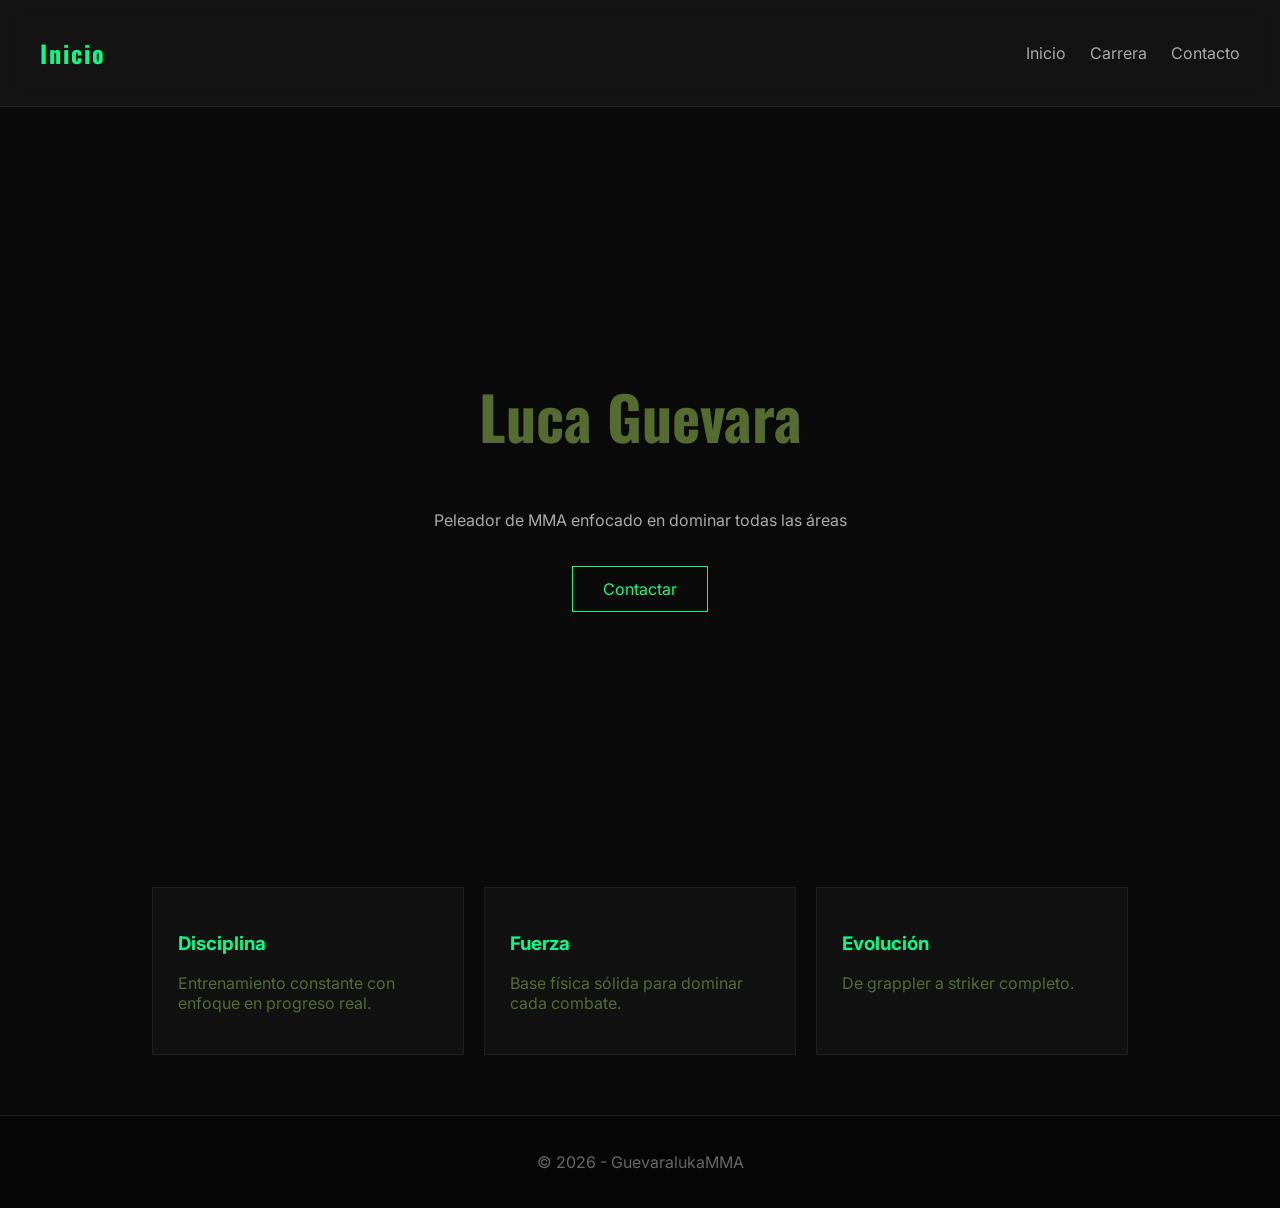
==== index.html @ 4d2bb939 "Add files via upload" ====
<!DOCTYPE html>
<html lang="es">
<head>
    <meta charset="UTF-8">
    <title>Luca "huevo" Guevara</title>
    <link rel="stylesheet" href="style.css">
    <link href="https://fonts.googleapis.com/css2?family=Oswald:wght@400;600&family=Inter:wght@300;400;600&display=swap" rel="stylesheet">
</head>
<body>

<header>
    <nav>
        <h2 class="logo">Inicio</h2>
        <div>
            <a href="index.html">Inicio</a>
            <a href="peleador.html">Carrera</a>
            <a href="contacto.html">Contacto</a>
        </div>
    </nav>
</header>

<section class="hero">
    <div class="hero-text">
        <h1>Luca Guevara</h1>
        <p>Peleador de MMA enfocado en dominar todas las áreas</p>
        <a href="contacto.html" class="btn">Contactar</a>
    </div>
</section>

<section class="cards">
    <div class="card">
        <h3>Disciplina</h3>
        <p>Entrenamiento constante con enfoque en progreso real.</p>
    </div>
    <div class="card">
        <h3>Fuerza</h3>
        <p>Base física sólida para dominar cada combate.</p>
    </div>
    <div class="card">
        <h3>Evolución</h3>
        <p>De grappler a striker completo.</p>
    </div>
</section>

<footer>
    <p>© 2026 - GuevaralukaMMA</p>
</footer>

</body>
</html>
---- style.css ----
body {
    margin: 0;
    font-family: 'Inter', sans-serif;
    background-color: #0a0a0a;
    color: darkolivegreen;
}
.container h1 {
    text-align: center;
    font-family: 'Oswald', sans-serif;
    font-size: 48px;
    letter-spacing: 2px;
    margin-bottom: 30px;
    position: relative;
}

.container h1::after {
    content: "";
    display: block;
    width: 60px;
    height: 3px;
    background: #00ff88;
    margin: 10px auto 0;
}
/* NAV */
nav {
    display: flex;
    justify-content: space-between;
    align-items: center;
    padding: 15px 40px;
    background: rgba(20, 20, 20, 0.9);
    backdrop-filter: blur(10px);
    border-bottom: 1px solid #1f1f1f;
}

nav a {
    margin-left: 20px;
    text-decoration: none;
    color: #aaa;
    transition: 0.3s;
}

nav a:hover {
    color: #00ff88;
}

.logo {
    font-family: 'Oswald', sans-serif;
    letter-spacing: 2px;
    color: #00ff88;
}

/* HERO */
.hero {
    height: 80vh;
    display: flex;
    align-items: center;
    justify-content: center;
    background: linear-gradient(to bottom, transparent, #0a0a0a),
                url("https://via.placeholder.com/900") center/cover;
}

.hero-text {
    text-align: center;
}

.hero h1 {
    font-size: 60px;
    font-family: 'Oswald', sans-serif;
}

.hero p {
    color: #aaa;
}

.btn {
    display: inline-block;
    margin-top: 20px;
    padding: 12px 30px;
    border: 1px solid #00ff88;
    color: #00ff88;
    text-decoration: none;
    transition: 0.3s;
}

.btn:hover {
    background-color: #00ff88;
    color: black;
}

/* CARDS */
.cards {
    display: flex;
    justify-content: center;
    gap: 20px;
    padding: 60px 20px;
}

.card {
    background: #111;
    padding: 25px;
    width: 260px;
    border: 1px solid #1f1f1f;
    transition: 0.3s;
}

.card:hover {
    transform: translateY(-5px);
    border-color: #00ff88;
}

.card h3 {
    color: #00ff88;
}

/* STATS */
.stats {
    display: flex;
    justify-content: center;
    gap: 40px;
    margin: 50px 0;
}

.stats div {
    text-align: center;
}

.stats h2 {
    font-size: 42px;
    color: #00ff88;
}

/* INFO */
.info-box {
    background: #111;
    padding: 25px;
    margin: 20px auto;
    max-width: 600px;
    border-left: 3px solid #00ff88;
}

/* CONTACTO */
.contact-box {
    text-align: center;
    margin-bottom: 20px;
    color: #aaa;
}

.form {
    display: flex;
    flex-direction: column;
    max-width: 400px;
    margin: auto;
}

.form input,
.form textarea {
    margin-bottom: 12px;
    padding: 12px;
    background: #111;
    border: 1px solid #222;
    color: white;
}

.form input:focus,
.form textarea:focus {
    outline: none;
    border-color: #00ff88;
}

button {
    background: transparent;
    color: darkolivegreen;
    border: 1px solid darkolivegreen;
    padding: 12px;
    cursor: pointer;
    transition: 0.3s;
}

button:hover {
    background: darkolivegreen;
    color: black;
}

/* FOOTER */
footer {
    text-align: center;
    padding: 20px;
    background: #050505;
    color: #666;
    border-top: 1px solid #1f1f1f;
}
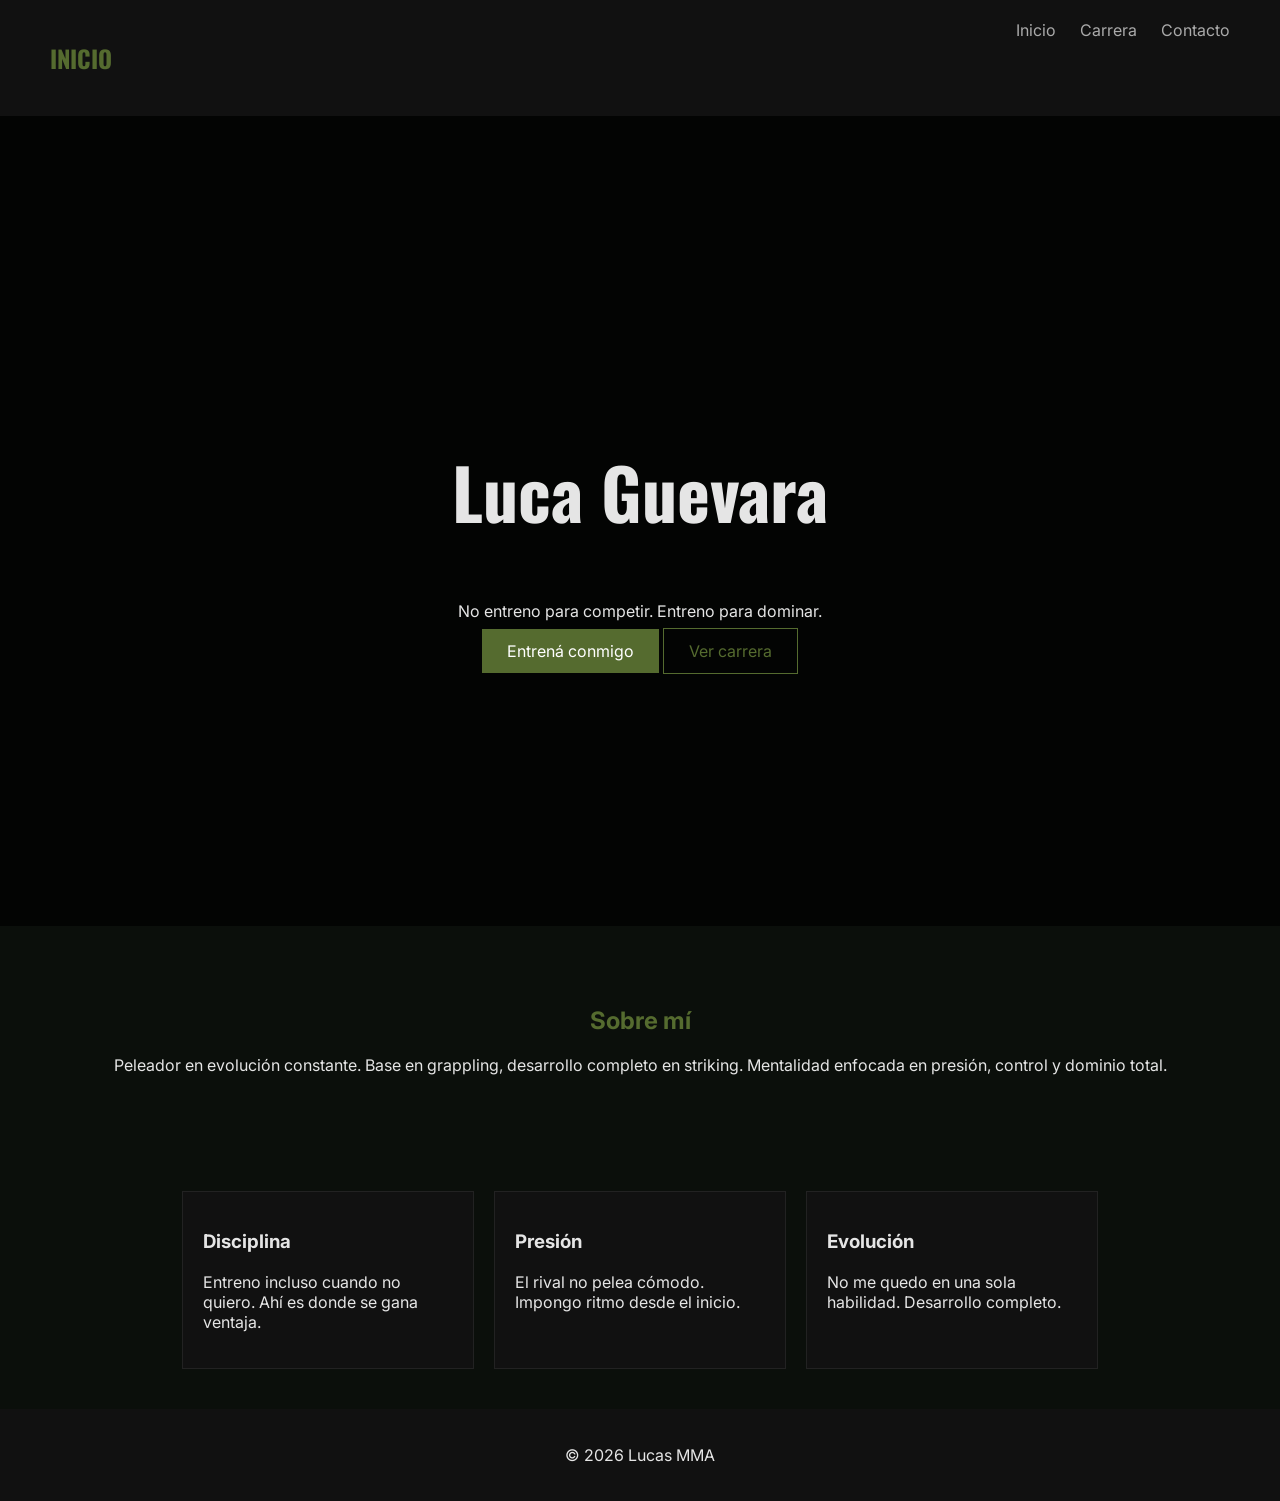
==== commit 1f65ba29: "Add files via upload" ====
--- a/index.html
+++ b/index.html
@@ -1,49 +1,64 @@
 <!DOCTYPE html>
 <html lang="es">
 <head>
-    <meta charset="UTF-8">
-    <title>Luca "huevo" Guevara</title>
-    <link rel="stylesheet" href="style.css">
-    <link href="https://fonts.googleapis.com/css2?family=Oswald:wght@400;600&family=Inter:wght@300;400;600&display=swap" rel="stylesheet">
+<meta charset="UTF-8">
+<title>Lucas "El Toro"</title>
+<link rel="stylesheet" href="style.css">
+<link href="https://fonts.googleapis.com/css2?family=Oswald:wght@400;600&family=Inter:wght@300;400;600&display=swap" rel="stylesheet">
 </head>
+
 <body>
 
 <header>
-    <nav>
-        <h2 class="logo">Inicio</h2>
-        <div>
-            <a href="index.html">Inicio</a>
-            <a href="peleador.html">Carrera</a>
-            <a href="contacto.html">Contacto</a>
-        </div>
-    </nav>
+<nav>
+    <h2 class="logo">INICIO</h2>
+    <div>
+        <a href="index.html">Inicio</a>
+        <a href="peleador.html">Carrera</a>
+        <a href="contacto.html">Contacto</a>
+    </div>
+</nav>
 </header>
 
 <section class="hero">
-    <div class="hero-text">
+    <div class="overlay"></div>
+    <div class="hero-content">
         <h1>Luca Guevara</h1>
-        <p>Peleador de MMA enfocado en dominar todas las áreas</p>
-        <a href="contacto.html" class="btn">Contactar</a>
+        <p>No entreno para competir. Entreno para dominar.</p>
+        <div class="buttons">
+            <a href="contacto.html" class="btn-primary">Entrená conmigo</a>
+            <a href="peleador.html" class="btn-secondary">Ver carrera</a>
+        </div>
     </div>
+</section>
+
+<section class="about">
+    <h2>Sobre mí</h2>
+    <p>
+        Peleador en evolución constante. Base en grappling, desarrollo completo en striking.
+        Mentalidad enfocada en presión, control y dominio total.
+    </p>
 </section>
 
 <section class="cards">
     <div class="card">
         <h3>Disciplina</h3>
-        <p>Entrenamiento constante con enfoque en progreso real.</p>
+        <p>Entreno incluso cuando no quiero. Ahí es donde se gana ventaja.</p>
     </div>
+
     <div class="card">
-        <h3>Fuerza</h3>
-        <p>Base física sólida para dominar cada combate.</p>
+        <h3>Presión</h3>
+        <p>El rival no pelea cómodo. Impongo ritmo desde el inicio.</p>
     </div>
+
     <div class="card">
         <h3>Evolución</h3>
-        <p>De grappler a striker completo.</p>
+        <p>No me quedo en una sola habilidad. Desarrollo completo.</p>
     </div>
 </section>
 
 <footer>
-    <p>© 2026 - GuevaralukaMMA</p>
+    <p>© 2026 Lucas MMA</p>
 </footer>
 
 </body>
--- a/style.css
+++ b/style.css
@@ -1,90 +1,86 @@
 body {
     margin: 0;
     font-family: 'Inter', sans-serif;
-    background-color: #0a0a0a;
-    color: darkolivegreen;
-}
-.container h1 {
-    text-align: center;
-    font-family: 'Oswald', sans-serif;
-    font-size: 48px;
-    letter-spacing: 2px;
-    margin-bottom: 30px;
-    position: relative;
+    background-color: #0b0f0b;
+    color: #e5e5e5;
 }
 
-.container h1::after {
-    content: "";
-    display: block;
-    width: 60px;
-    height: 3px;
-    background: #00ff88;
-    margin: 10px auto 0;
-}
 /* NAV */
 nav {
     display: flex;
     justify-content: space-between;
-    align-items: center;
-    padding: 15px 40px;
-    background: rgba(20, 20, 20, 0.9);
-    backdrop-filter: blur(10px);
-    border-bottom: 1px solid #1f1f1f;
+    padding: 20px 50px;
+    background-color: #111;
 }
 
 nav a {
     margin-left: 20px;
     text-decoration: none;
     color: #aaa;
-    transition: 0.3s;
 }
 
 nav a:hover {
-    color: #00ff88;
+    color: #556b2f;
 }
 
 .logo {
     font-family: 'Oswald', sans-serif;
-    letter-spacing: 2px;
-    color: #00ff88;
+    color: #556b2f;
 }
 
 /* HERO */
 .hero {
-    height: 80vh;
+    position: relative;
+    height: 90vh;
+    background: url("https://via.placeholder.com/1200") center/cover;
     display: flex;
     align-items: center;
     justify-content: center;
-    background: linear-gradient(to bottom, transparent, #0a0a0a),
-                url("https://via.placeholder.com/900") center/cover;
 }
 
-.hero-text {
+.overlay {
+    position: absolute;
+    width: 100%;
+    height: 100%;
+    background: rgba(0,0,0,0.7);
+}
+
+.hero-content {
+    position: relative;
     text-align: center;
 }
 
 .hero h1 {
-    font-size: 60px;
+    font-size: 70px;
     font-family: 'Oswald', sans-serif;
 }
 
-.hero p {
-    color: #aaa;
+.buttons {
+    margin-top: 20px;
 }
 
-.btn {
-    display: inline-block;
-    margin-top: 20px;
-    padding: 12px 30px;
-    border: 1px solid #00ff88;
-    color: #00ff88;
+.btn-primary {
+    background: #556b2f;
+    color: white;
+    padding: 12px 25px;
     text-decoration: none;
-    transition: 0.3s;
 }
 
-.btn:hover {
-    background-color: #00ff88;
-    color: black;
+.btn-secondary {
+    border: 1px solid #556b2f;
+    color: #556b2f;
+    padding: 12px 25px;
+    text-decoration: none;
+}
+
+/* ABOUT */
+.about {
+    text-align: center;
+    padding: 60px 20px;
+}
+
+.about h2 {
+    color: #556b2f;
 }
 
 /* CARDS */
@@ -92,24 +88,29 @@
     display: flex;
     justify-content: center;
     gap: 20px;
-    padding: 60px 20px;
+    padding: 40px;
 }
 
 .card {
     background: #111;
-    padding: 25px;
-    width: 260px;
-    border: 1px solid #1f1f1f;
-    transition: 0.3s;
+    padding: 20px;
+    width: 250px;
+    border: 1px solid #222;
 }
 
 .card:hover {
-    transform: translateY(-5px);
-    border-color: #00ff88;
+    border-color: #556b2f;
 }
 
-.card h3 {
-    color: #00ff88;
+/* PAGE */
+.page {
+    text-align: center;
+    padding: 80px 20px;
+}
+
+.page h1 {
+    font-family: 'Oswald', sans-serif;
+    margin-bottom: 40px;
 }
 
 /* STATS */
@@ -117,34 +118,23 @@
     display: flex;
     justify-content: center;
     gap: 40px;
-    margin: 50px 0;
-}
-
-.stats div {
-    text-align: center;
+    margin-bottom: 40px;
 }
 
 .stats h2 {
-    font-size: 42px;
-    color: #00ff88;
+    color: #556b2f;
 }
 
-/* INFO */
-.info-box {
+/* BOX */
+.box {
     background: #111;
-    padding: 25px;
+    padding: 20px;
     margin: 20px auto;
-    max-width: 600px;
-    border-left: 3px solid #00ff88;
+    max-width: 500px;
+    border-left: 3px solid #556b2f;
 }
 
-/* CONTACTO */
-.contact-box {
-    text-align: center;
-    margin-bottom: 20px;
-    color: #aaa;
-}
-
+/* FORM */
 .form {
     display: flex;
     flex-direction: column;
@@ -154,38 +144,23 @@
 
 .form input,
 .form textarea {
-    margin-bottom: 12px;
-    padding: 12px;
+    margin-bottom: 10px;
+    padding: 10px;
     background: #111;
     border: 1px solid #222;
     color: white;
 }
 
-.form input:focus,
-.form textarea:focus {
-    outline: none;
-    border-color: #00ff88;
-}
-
 button {
-    background: transparent;
-    color: darkolivegreen;
-    border: 1px solid darkolivegreen;
-    padding: 12px;
-    cursor: pointer;
-    transition: 0.3s;
-}
-
-button:hover {
-    background: darkolivegreen;
-    color: black;
+    background: #556b2f;
+    border: none;
+    padding: 10px;
+    color: white;
 }
 
 /* FOOTER */
 footer {
     text-align: center;
     padding: 20px;
-    background: #050505;
-    color: #666;
-    border-top: 1px solid #1f1f1f;
+    background: #111;
 }
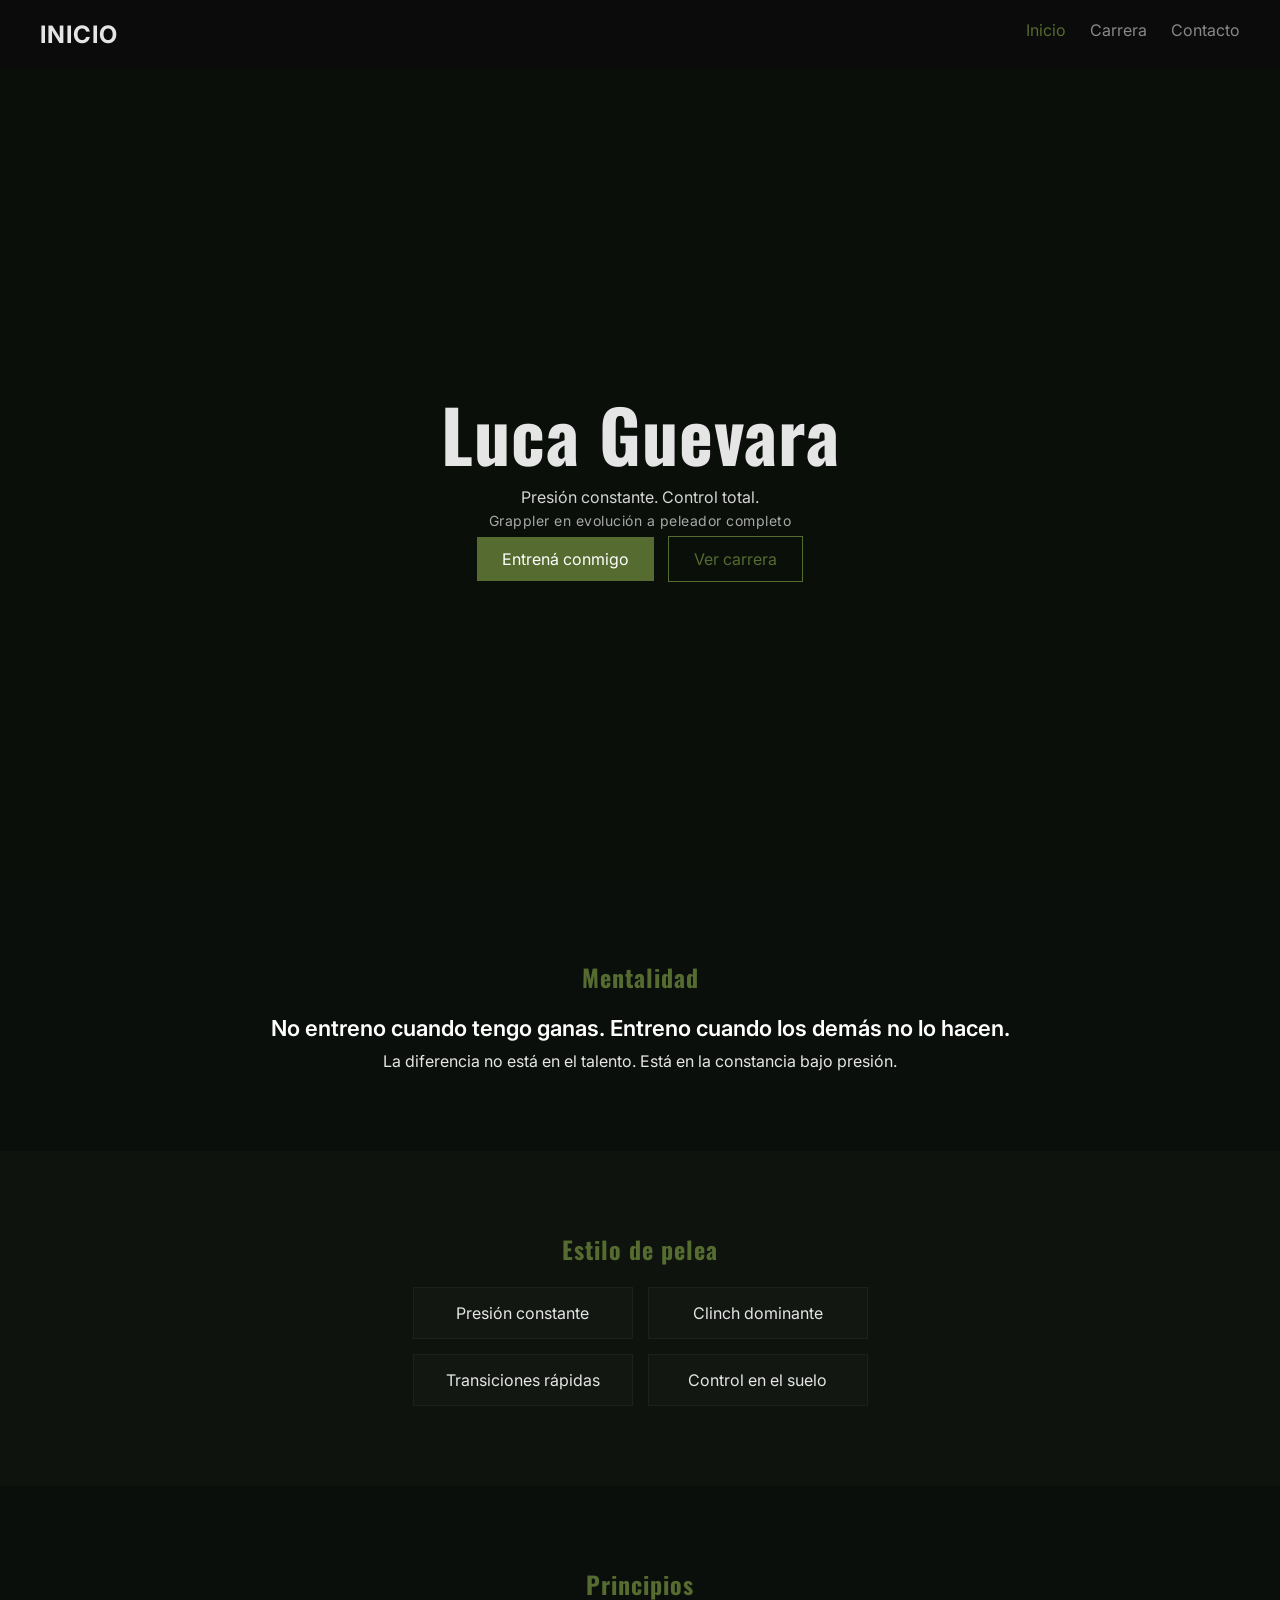
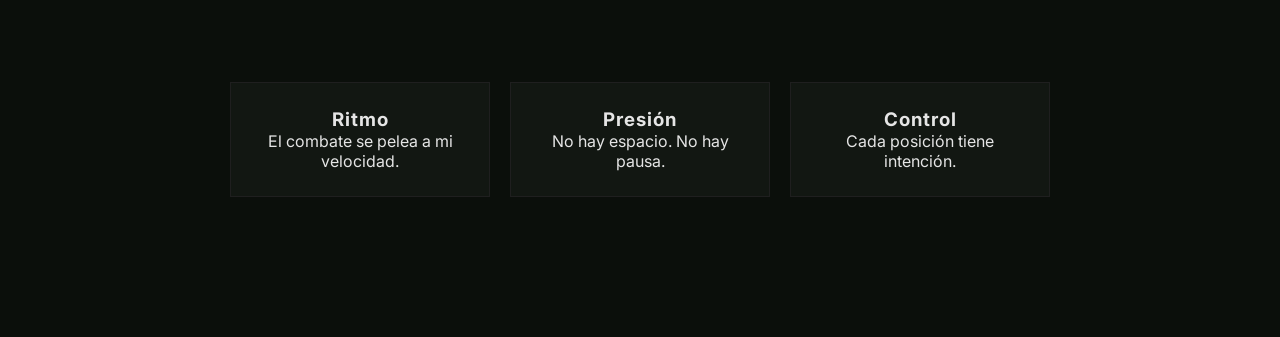
==== commit 8dd55f43: "Add files via upload" ====
--- a/index.html
+++ b/index.html
@@ -2,18 +2,19 @@
 <html lang="es">
 <head>
 <meta charset="UTF-8">
-<title>Lucas "El Toro"</title>
+<meta name="viewport" content="width=device-width, initial-scale=1.0">
+<title>Luca Guevara</title>
 <link rel="stylesheet" href="style.css">
 <link href="https://fonts.googleapis.com/css2?family=Oswald:wght@400;600&family=Inter:wght@300;400;600&display=swap" rel="stylesheet">
 </head>
 
 <body>
 
-<header>
-<nav>
+<header class="header">
+<nav class="nav">
     <h2 class="logo">INICIO</h2>
-    <div>
-        <a href="index.html">Inicio</a>
+    <div class="nav-links">
+        <a class="active" href="index.html">Inicio</a>
         <a href="peleador.html">Carrera</a>
         <a href="contacto.html">Contacto</a>
     </div>
@@ -24,42 +25,59 @@
     <div class="overlay"></div>
     <div class="hero-content">
         <h1>Luca Guevara</h1>
-        <p>No entreno para competir. Entreno para dominar.</p>
+        <p class="tagline">
+Presión constante. Control total.<br>
+<span class="sub">Grappler en evolución a peleador completo</span>
+</p>
         <div class="buttons">
             <a href="contacto.html" class="btn-primary">Entrená conmigo</a>
-            <a href="peleador.html" class="btn-secondary">Ver carrera</a>
+            <a href="peleador.html" class="btn-ghost">Ver carrera</a>
         </div>
     </div>
 </section>
 
-<section class="about">
-    <h2>Sobre mí</h2>
-    <p>
-        Peleador en evolución constante. Base en grappling, desarrollo completo en striking.
-        Mentalidad enfocada en presión, control y dominio total.
-    </p>
-</section>
+<section class="section">
+    <div class="container">
+        <h2 class="section-title">Mentalidad</h2>
 
-<section class="cards">
-    <div class="card">
-        <h3>Disciplina</h3>
-        <p>Entreno incluso cuando no quiero. Ahí es donde se gana ventaja.</p>
-    </div>
+        <p class="highlight">
+            No entreno cuando tengo ganas. Entreno cuando los demás no lo hacen.
+        </p>
 
-    <div class="card">
-        <h3>Presión</h3>
-        <p>El rival no pelea cómodo. Impongo ritmo desde el inicio.</p>
-    </div>
-
-    <div class="card">
-        <h3>Evolución</h3>
-        <p>No me quedo en una sola habilidad. Desarrollo completo.</p>
+        <p class="section-text">
+            La diferencia no está en el talento. Está en la constancia bajo presión.
+        </p>
     </div>
 </section>
 
-<footer>
-    <p>© 2026 Lucas MMA</p>
-</footer>
+<section class="section alt">
+    <h2 class="section-title">Estilo de pelea</h2>
 
-</body>
-</html>+    <div class="style-grid">
+        <div class="style-item">Presión constante</div>
+        <div class="style-item">Clinch dominante</div>
+        <div class="style-item">Transiciones rápidas</div>
+        <div class="style-item">Control en el suelo</div>
+    </div>
+</section>
+
+<section class="section">
+    <h2 class="section-title">Principios</h2>
+
+    <div class="cards">
+        <div class="card">
+            <h3>Ritmo</h3>
+            <p>El combate se pelea a mi velocidad.</p>
+        </div>
+
+        <div class="card">
+            <h3>Presión</h3>
+            <p>No hay espacio. No hay pausa.</p>
+        </div>
+
+        <div class="card">
+            <h3>Control</h3>
+            <p>Cada posición tiene intención.</p>
+        </div>
+    </div>
+</section>
--- a/style.css
+++ b/style.css
@@ -1,48 +1,70 @@
+
+h1, h2, h3 {
+    letter-spacing: 1px;
+}
+:root {
+    --bg: #0b0f0b;
+    --card: #121712;
+    --accent: #556b2f;
+    --text: #e5e5e5;
+    --muted: #888;
+}
+
+/* RESET */
+* {
+    margin: 0;
+    padding: 0;
+    box-sizing: border-box;
+}
+
 body {
-    margin: 0;
     font-family: 'Inter', sans-serif;
-    background-color: #0b0f0b;
-    color: #e5e5e5;
+    background: var(--bg);
+    color: var(--text);
 }
 
 /* NAV */
-nav {
+.header {
+    position: sticky;
+    top: 0;
+    backdrop-filter: blur(10px);
+    background: rgba(10,10,10,0.7);
+}
+
+.nav {
     display: flex;
     justify-content: space-between;
-    padding: 20px 50px;
-    background-color: #111;
-}
-
-nav a {
+    padding: 20px 40px;
+}
+
+.nav-links a {
     margin-left: 20px;
+    color: var(--muted);
     text-decoration: none;
-    color: #aaa;
-}
-
-nav a:hover {
-    color: #556b2f;
-}
-
-.logo {
-    font-family: 'Oswald', sans-serif;
-    color: #556b2f;
+    position: relative;
+}
+
+.nav-links a.active,
+.nav-links a:hover {
+    color: var(--accent);
 }
 
 /* HERO */
 .hero {
+    height: 90vh;
+    display: flex;
+    align-items: center;
+    justify-content: center;
+    background: url(fondo2.jpg) center/cover no-repeat;
     position: relative;
-    height: 90vh;
-    background: url("https://via.placeholder.com/1200") center/cover;
-    display: flex;
-    align-items: center;
-    justify-content: center;
-}
-
+}
+
+/* Oscurece y desatura el fondo */
 .overlay {
     position: absolute;
     width: 100%;
     height: 100%;
-    background: rgba(0,0,0,0.7);
+    background: rgba(10, 15, 10, 0.80);
 }
 
 .hero-content {
@@ -51,36 +73,50 @@
 }
 
 .hero h1 {
-    font-size: 70px;
     font-family: 'Oswald', sans-serif;
-}
-
+    font-size: 72px;
+}
+
+.tagline {
+    color: #d4d4d4;
+}
+
+/* BOTONES */
 .buttons {
     margin-top: 20px;
 }
 
 .btn-primary {
-    background: #556b2f;
+    background: var(--accent);
+    padding: 12px 25px;
     color: white;
+    text-decoration: none;
+    transition: 0.3s;
+}
+
+.btn-primary:hover {
+    transform: scale(1.05);
+    box-shadow: 0 0 15px rgba(85,107,47,0.5);
+}
+
+.btn-ghost {
+    border: 1px solid var(--accent);
     padding: 12px 25px;
+    color: var(--accent);
     text-decoration: none;
-}
-
-.btn-secondary {
-    border: 1px solid #556b2f;
-    color: #556b2f;
-    padding: 12px 25px;
-    text-decoration: none;
-}
-
-/* ABOUT */
-.about {
-    text-align: center;
-    padding: 60px 20px;
-}
-
-.about h2 {
-    color: #556b2f;
+    margin-left: 10px;
+}
+
+/* SECCIONES */
+.section {
+    padding: 80px 20px;
+    text-align: center;
+}
+
+.section-title {
+    font-family: 'Oswald', sans-serif;
+    color: var(--accent);
+    margin-bottom: 20px;
 }
 
 /* CARDS */
@@ -88,28 +124,31 @@
     display: flex;
     justify-content: center;
     gap: 20px;
-    padding: 40px;
+    padding: 60px;
 }
 
 .card {
-    background: #111;
-    padding: 20px;
-    width: 250px;
-    border: 1px solid #222;
+    background: var(--card);
+    padding: 25px;
+    width: 260px;
+    border: 1px solid #1f1f1f;
+    transition: 0.3s;
 }
 
 .card:hover {
-    border-color: #556b2f;
+    transform: translateY(-6px);
+    border-color: var(--accent);
 }
 
 /* PAGE */
 .page {
-    text-align: center;
     padding: 80px 20px;
-}
-
-.page h1 {
+    text-align: center;
+}
+
+.page-title {
     font-family: 'Oswald', sans-serif;
+    font-size: 48px;
     margin-bottom: 40px;
 }
 
@@ -122,45 +161,104 @@
 }
 
 .stats h2 {
-    color: #556b2f;
+    color: var(--accent);
 }
 
 /* BOX */
 .box {
-    background: #111;
+    background: var(--card);
     padding: 20px;
     margin: 20px auto;
     max-width: 500px;
-    border-left: 3px solid #556b2f;
+    border-left: 3px solid var(--accent);
 }
 
 /* FORM */
 .form {
-    display: flex;
-    flex-direction: column;
     max-width: 400px;
     margin: auto;
+    display: flex;
+    flex-direction: column;
 }
 
 .form input,
 .form textarea {
     margin-bottom: 10px;
-    padding: 10px;
+    padding: 12px;
     background: #111;
     border: 1px solid #222;
     color: white;
 }
 
 button {
-    background: #556b2f;
+    background: var(--accent);
     border: none;
-    padding: 10px;
+    padding: 12px;
     color: white;
+    cursor: pointer;
 }
 
 /* FOOTER */
-footer {
+.footer {
     text-align: center;
     padding: 20px;
     background: #111;
-}+}
+
+/* RESPONSIVE */
+@media (max-width: 768px) {
+    .cards {
+        flex-direction: column;
+        align-items: center;
+    }
+
+    .hero h1 {
+        font-size: 40px;
+    }
+}
+.sub {
+    display: block;
+    font-size: 14px;
+    color: #a8a8a8;
+    margin-top: 5px;
+    letter-spacing: 0.5px;
+}
+.style-grid div {
+    background: #121712;
+    padding: 15px;
+    border: 1px solid #1f1f1f;
+    text-align: center;
+}
+/* FRASE FUERTE */
+.highlight {
+    font-size: 22px;
+    font-weight: 600;
+    color: #ffffff;
+    margin-bottom: 10px;
+}
+
+/* SECCIÓN ALTERNADA */
+.section.alt {
+    background: #0e130e;
+}
+
+/* GRID ESTILO */
+.style-grid {
+    display: grid;
+    grid-template-columns: repeat(2, 220px);
+    gap: 15px;
+    justify-content: center;
+    margin-top: 20px;
+}
+
+.style-item {
+    padding: 15px;
+    border: 1px solid #1f1f1f;
+    background: #121712;
+    transition: 0.3s;
+}
+
+.style-item:hover {
+    border-color: #556b2f;
+    transform: scale(1.05);
+}
